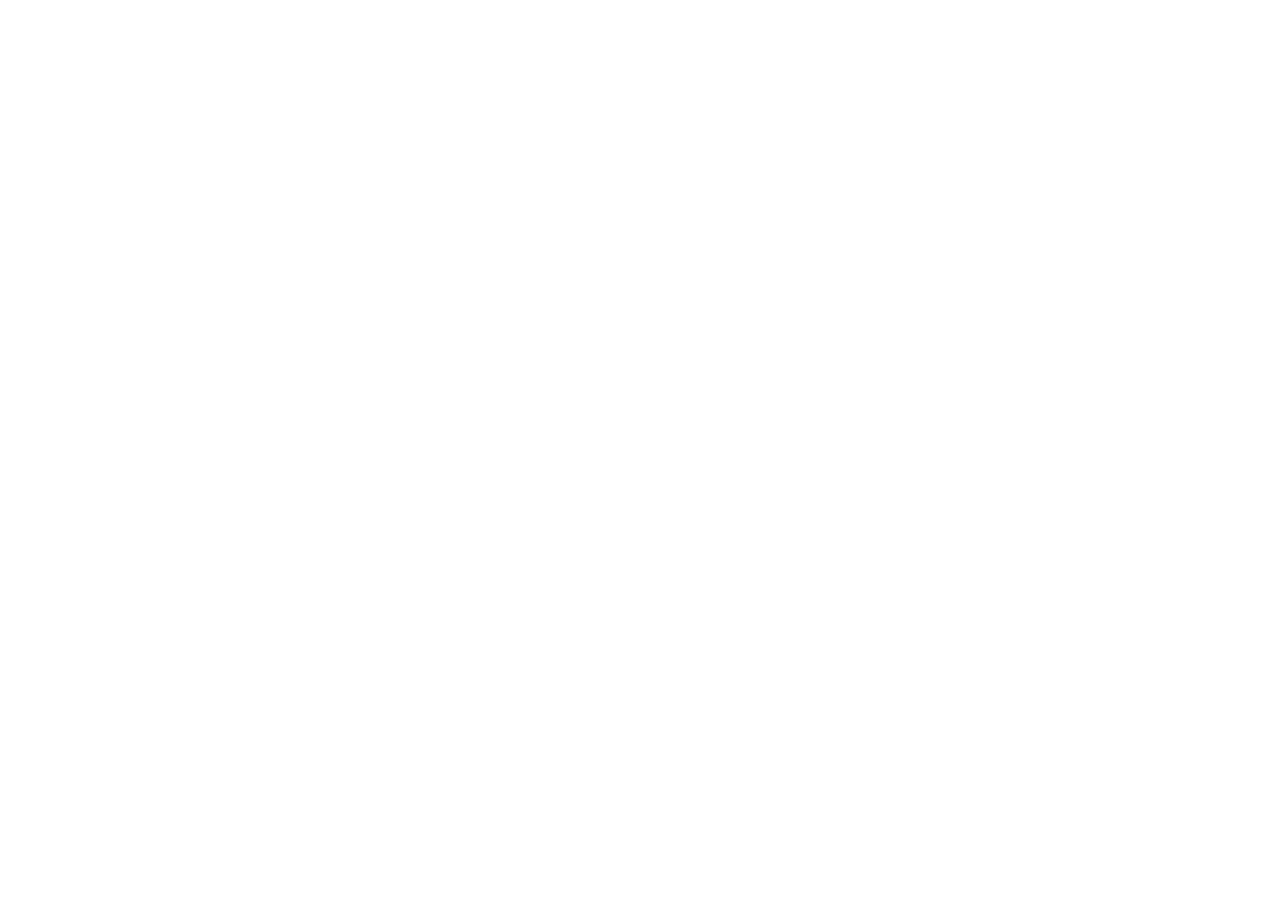
==== index.html @ 1f9479f2 "iniciando projeto social" ====
<!DOCTYPE html>
<html lang="pt-br">
<head>
    <meta charset="UTF-8">
    <meta http-equiv="X-UA-Compatible" content="IE=edge">
    <meta name="viewport" content="width=device-width, initial-scale=1.0">
    <title>Projetos Sociais</title>
    <link rel="shortcut icon" href="pacote-d013/favicon.ico" type="image/x-icon">
</head>
<body>
    
</body>
</html>
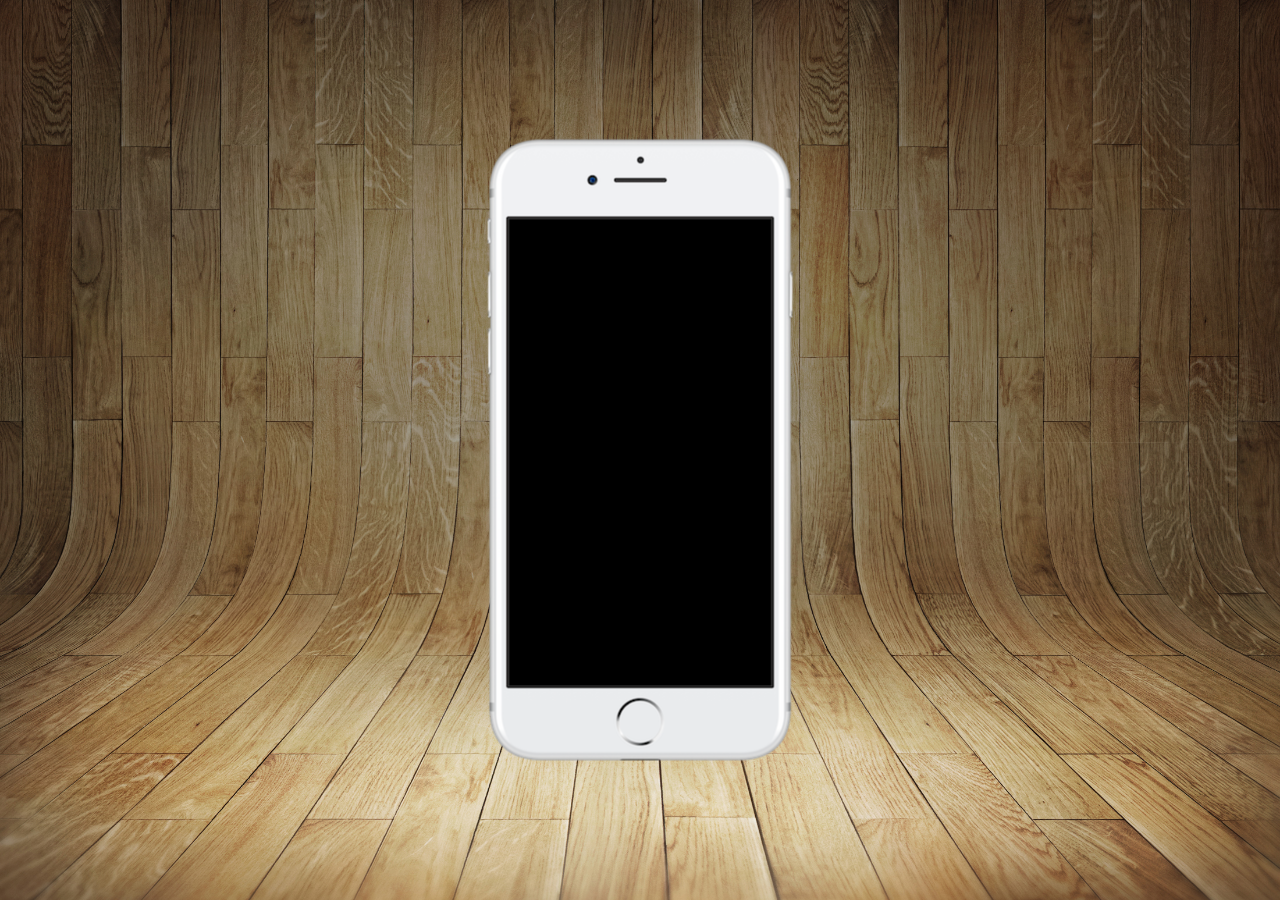
==== commit 062a79d0: "atualizando o projeto" ====
--- a/index.html
+++ b/index.html
@@ -6,8 +6,16 @@
     <meta name="viewport" content="width=device-width, initial-scale=1.0">
     <title>Projetos Sociais</title>
     <link rel="shortcut icon" href="pacote-d013/favicon.ico" type="image/x-icon">
+    <link rel="stylesheet" href="estilos/style.css">
 </head>
 <body>
-    
+    <main>
+        <section id="telefone">
+
+        </section>
+        <section id="redes-sociais">
+
+        </section>
+    </main>
 </body>
 </html>--- a/estilos/style.css
+++ b/estilos/style.css
@@ -0,0 +1,36 @@
+@charset "UTF-8";
+
+*{
+    margin: 0px;
+    padding: 0px;
+}
+
+html, body{
+    height: 100vh;
+    width: 100vw;
+    background-color: black;
+}
+
+body{
+    background: url('../pacote-d013/imagens/fundo-madeira.jpg')no-repeat top center;
+    background-size: cover;
+    background-attachment: fixed;
+}
+
+main{
+    height: 100vh;
+    position: relative;
+}
+
+section#telefone{
+    position: absolute;
+    top: 50%;
+    left: 50%;
+    transform: translate(-50%, -50%);
+
+    height: 627px;
+    width: 311px;
+    background: url('../pacote-d013/imagens/frame-iphone.png') no-repeat;
+    border-radius: 40px;
+    
+}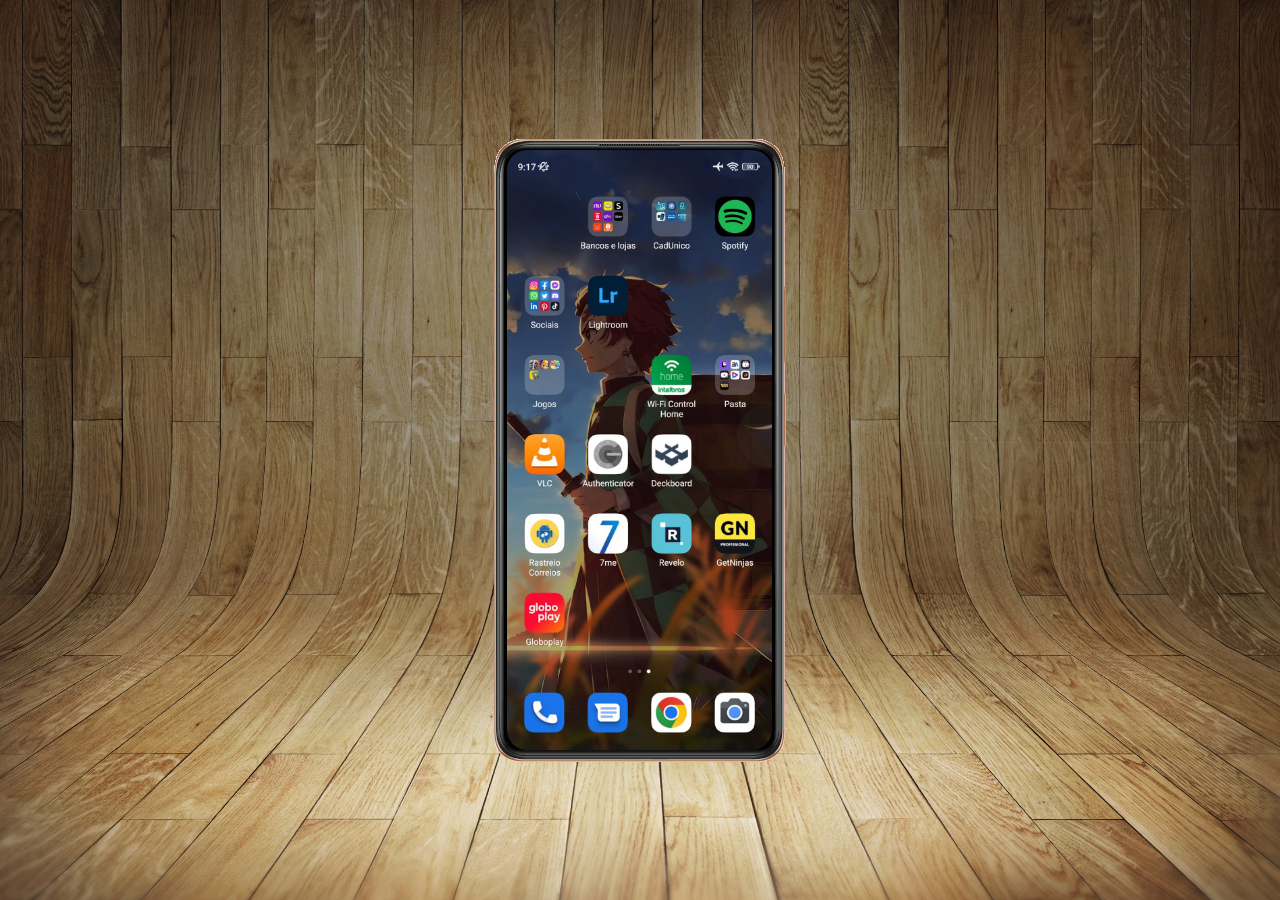
==== commit 63db491c: "criação da tela home" ====
--- a/index.html
+++ b/index.html
@@ -11,7 +11,7 @@
 <body>
     <main>
         <section id="telefone">
-
+            <iframe src="home.html" name="tela" id="tela" frameborder="0"></iframe>
         </section>
         <section id="redes-sociais">
 
--- a/estilos/style.css
+++ b/estilos/style.css
@@ -28,9 +28,17 @@
     left: 50%;
     transform: translate(-50%, -50%);
 
-    height: 627px;
-    width: 311px;
-    background: url('../pacote-d013/imagens/frame-iphone.png') no-repeat;
+    height: 630px;
+    width: 630px;
+    background: url('../pacote-d013/imagens/redminote10.png') no-repeat;
     border-radius: 40px;
     
+}
+iframe#tela{
+    position: relative;
+    top: 15px;
+    left: 182px;
+    width: 265px;
+    height: 600px;
+    border-radius: 20px;
 }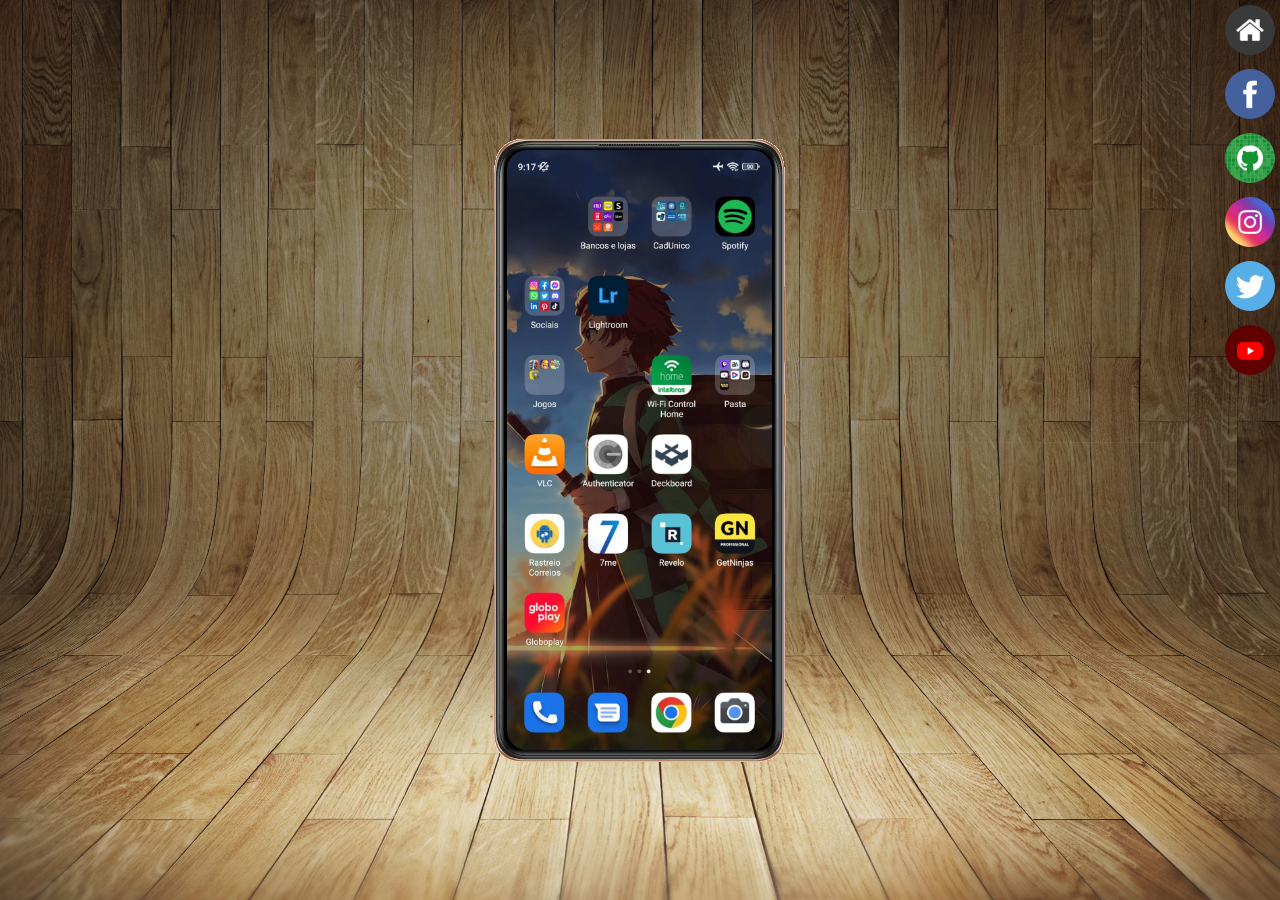
==== commit 2d25ebb2: "botões" ====
--- a/index.html
+++ b/index.html
@@ -11,10 +11,15 @@
 <body>
     <main>
         <section id="telefone">
-            <iframe src="home.html" name="tela" id="tela" frameborder="0"></iframe>
+            <iframe src="home.html" name="tela" id="tela" frameborder="0">Seu navegador não é compativel com isso</iframe>
         </section>
-        <section id="redes-sociais">
-
+        <section id="redes">
+            <a href="#"><img src="pacote-d013/imagens/logo-home.jpg" alt="Home"></a><br>
+            <a href="#"><img src="pacote-d013/imagens/logo-facebook.jpg" alt="Facebook"></a><br>
+            <a href="#"><img src="pacote-d013/imagens/logo-github.jpg" alt="GitHub"></a><br>
+            <a href="#"><img src="pacote-d013/imagens/logo-instagram.jpg" alt="Instagrm"></a><br>
+            <a href="#"><img src="pacote-d013/imagens/logo-twitter.jpg" alt="Twitter"></a><br>
+            <a href="#"><img src="pacote-d013/imagens/logo-youtube.jpg" alt="Youtube"></a><br>
         </section>
     </main>
 </body>
--- a/estilos/style.css
+++ b/estilos/style.css
@@ -41,4 +41,21 @@
     width: 265px;
     height: 600px;
     border-radius: 20px;
+}
+
+section#redes{
+    text-align: right;
+}
+
+section#redes img{
+    border-radius: 50%;
+    width: 50px;
+    margin: 5px;
+    box-sizing: border-box;
+}
+
+section#redes img:hover{
+    border: 2px solid white;
+    transform: translate(-3px, -3px);
+    transition: 0.5s;
 }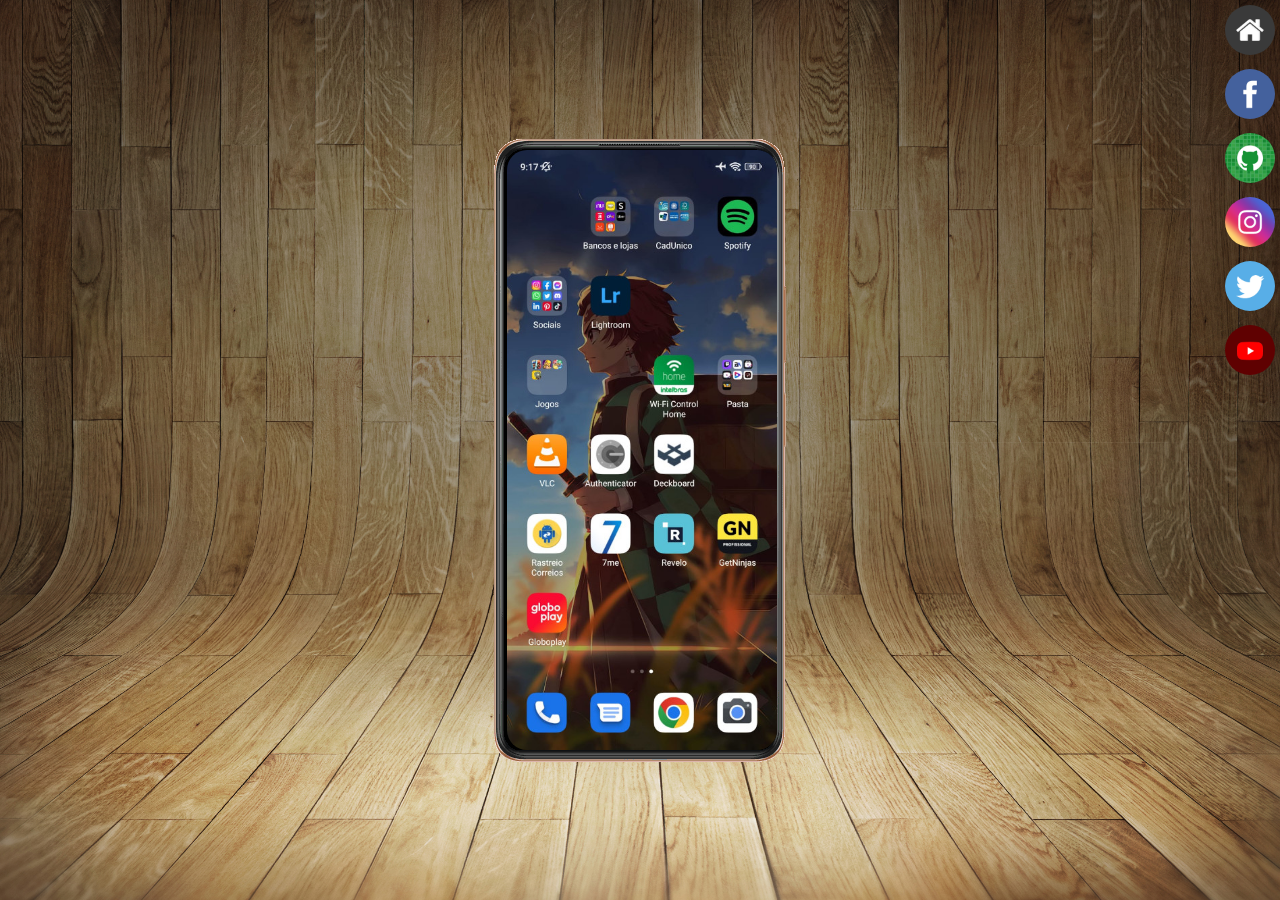
==== commit 2dc3e733: "att" ====
--- a/index.html
+++ b/index.html
@@ -14,12 +14,12 @@
             <iframe src="home.html" name="tela" id="tela" frameborder="0">Seu navegador não é compativel com isso</iframe>
         </section>
         <section id="redes">
-            <a href="#"><img src="pacote-d013/imagens/logo-home.jpg" alt="Home"></a><br>
-            <a href="#"><img src="pacote-d013/imagens/logo-facebook.jpg" alt="Facebook"></a><br>
-            <a href="#"><img src="pacote-d013/imagens/logo-github.jpg" alt="GitHub"></a><br>
-            <a href="#"><img src="pacote-d013/imagens/logo-instagram.jpg" alt="Instagrm"></a><br>
-            <a href="#"><img src="pacote-d013/imagens/logo-twitter.jpg" alt="Twitter"></a><br>
-            <a href="#"><img src="pacote-d013/imagens/logo-youtube.jpg" alt="Youtube"></a><br>
+            <a href="home.html" target="tela"><img src="pacote-d013/imagens/logo-home.jpg" alt="Home"></a><br>
+            <a href="#" target="tela"><img src="pacote-d013/imagens/logo-facebook.jpg" alt="Facebook"></a><br>
+            <a href="#" target="tela"><img src="pacote-d013/imagens/logo-github.jpg" alt="GitHub"></a><br>
+            <a href="#" target="tela"><img src="pacote-d013/imagens/logo-instagram.jpg" alt="Instagrm"></a><br>
+            <a href="#" target="tela"><img src="pacote-d013/imagens/logo-twitter.jpg" alt="Twitter"></a><br>
+            <a href="youtube.html" target="tela"><img src="pacote-d013/imagens/logo-youtube.jpg" alt="Youtube"></a><br>
         </section>
     </main>
 </body>
--- a/estilos/style.css
+++ b/estilos/style.css
@@ -38,7 +38,7 @@
     position: relative;
     top: 15px;
     left: 182px;
-    width: 265px;
+    width: 270px;
     height: 600px;
     border-radius: 20px;
 }
